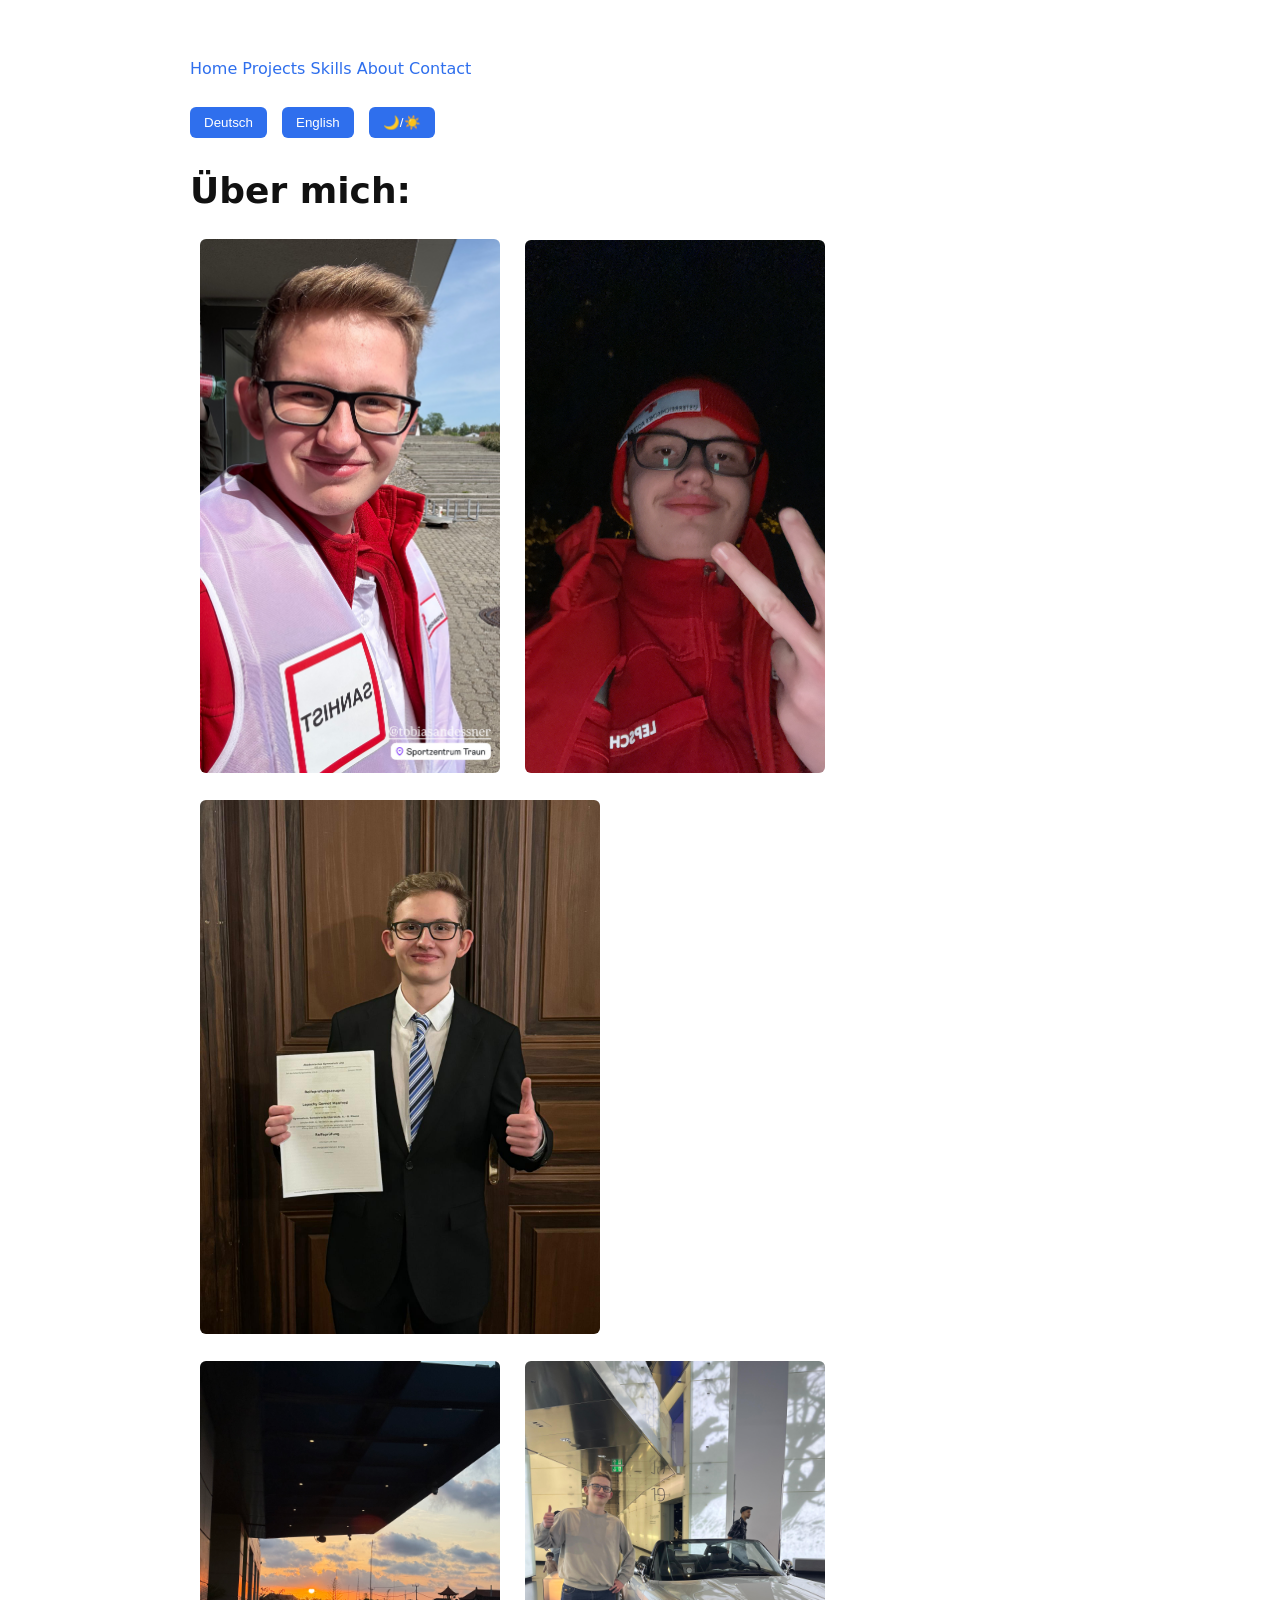
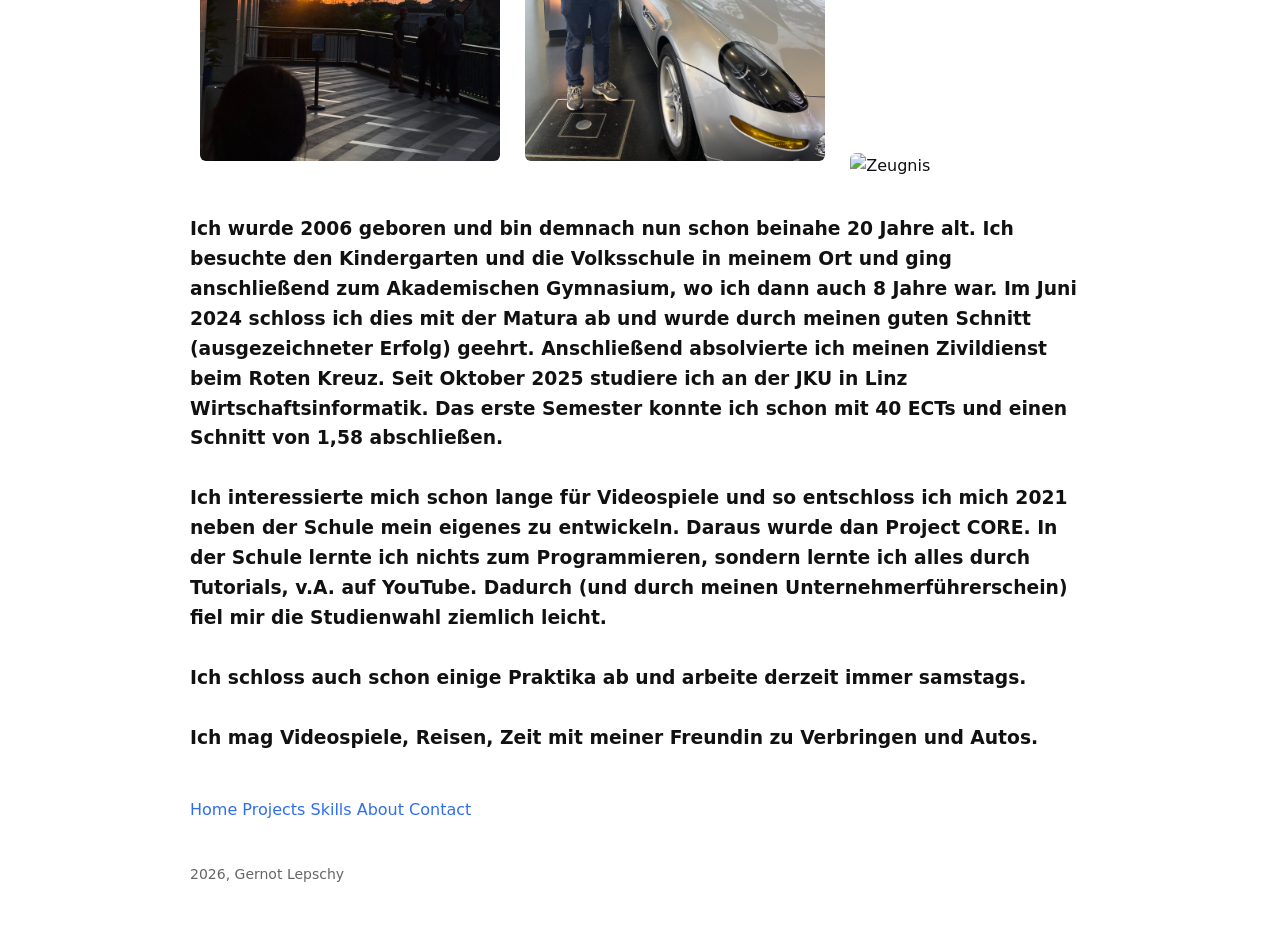
==== about.html @ 0e14af87 "Initial commit: portfolio website ready for GitHub Pages" ====
<!DOCTYPE html>
<html lang="de">
<head>
<meta charset="UTF-8">
<title>Projekte</title>
<link rel="stylesheet" href="app.css">
</head>
<body>
    <br><a href="index.html">Home</a>
    <a href ="projects.html">Projects</a>
    <a href ="skills.html">Skills</a>
    <a href ="about.html">About</a>
    <a href ="contact.html">Contact</a><br><br>
    <button onclick="setLanguage('de')"> Deutsch </button>
	<button onclick="setLanguage('en')"> English </button>
    <button onclick="toggleDarkMode()">🌙/☀️</button>

    <h1 id = "title"></h1>
    <img src = "Images/redcross.JPG" alt = "Rotes Kreuz 01" width="300">
    <img src = "Images/redcrossII.JPG" alt = "Rotes Kreuz 02" width="300">
    <img src = "Images/zeugnis.JPG" alt = "Zeugnis" width="400"><br>
    <img src = "Images/bali.jpg" alt = "Zeugnis" width="300">
    <img src = "Images/car.JPG" alt = "Zeugnis" width="300">
    <img src = "Images/baliII.jpg" alt = "Zeugnis" width="300">


    <h3 id = "description"></h3>

    <br><a href="index.html">Home</a>
    <a href ="projects.html">Projects</a>
    <a href ="skills.html">Skills</a>
    <a href ="about.html">About</a>
    <a href ="contact.html">Contact</a>
    <script src = "about_script.js"></script>
    <p>2026, Gernot Lepschy</p>
</body>
</html>
---- app.css ----
:root{
    --bg-color: #ffffff;
    --text-color: #111111;
    --card-color: #f4f6f8;
}

.darkmode{
    --bg-color: #121212;
    --text-color: #e4e4e4;
    --card-color: #1e1e1e;
}

body{
    background-color: var(--bg-color);
    color: var(--text-color);
    font-family: system-ui, -apple-system,BlinkMacSystemFont, "Segoe UI", Arial, sans-serif;
    max-width: 900px;
    margin: auto;
    padding: 30px;
    line-height: 1.6;
}
nav{
    margin-bottom: 30px;
}

nav a{
    margin-right: 20px;
    font-weight: 500;
}
.container{
    background-color: var(--card-color);
}

h1{
    font-size: 36px;
    margin-bottom: 10px;
}

h2{
    margin-top: 40px;
    border-bottom: 2px solid #ddd;
    padding-bottom: 5px;
}

h3{
    margin-top: 25px;
}


button{
    padding: 8px 14px;
    margin-right: 10px;
    border: none;
    background-color: #2f6fed;
    color: white;
    border-radius: 6px;
    cursor: pointer;
}

button:hover{
    background-color: #1d4fb8;
    transform: scale(1.05);
}
a{
    color: #2f6fed;
    text-decoration: none;
}

a:hover{
    opacity: 0.7;
    text-decoration: underline;
}

ul{
    padding-left: 20px;
}

ul ul{
    margin-top: 5px;
    margin-bottom: 10px;
}


img{
    margin: 10px;
    border-radius: 6px;
    transition: transform 0.2s;
    cursor: pointer;
}

img:hover{
    transform: scale(1.2);
}


iframe{
    border-radius: 8px;
    margin-bottom: 20px;
}
iframe:hover{
    transform: scale(1.2);
}

p:last-child{
    margin-top: 40px;
    font-size: 14px;
    color: #666;
}
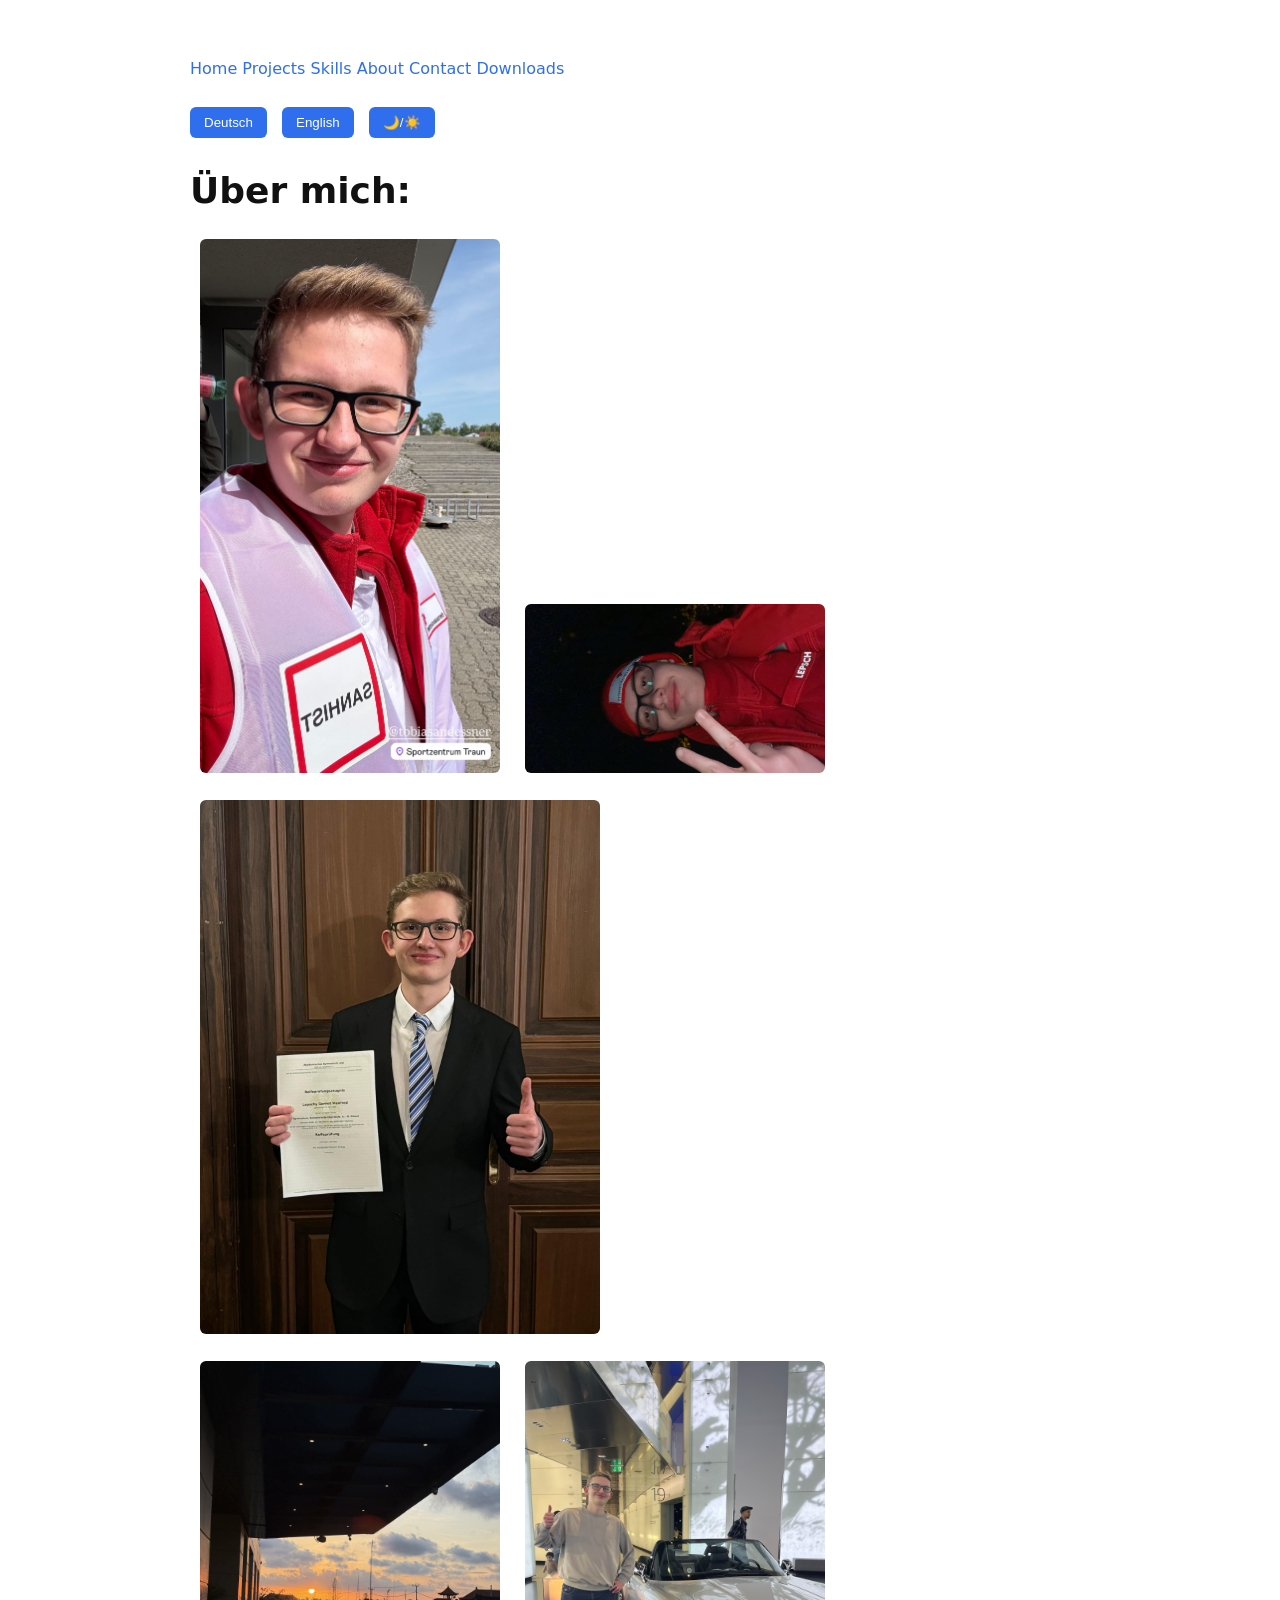
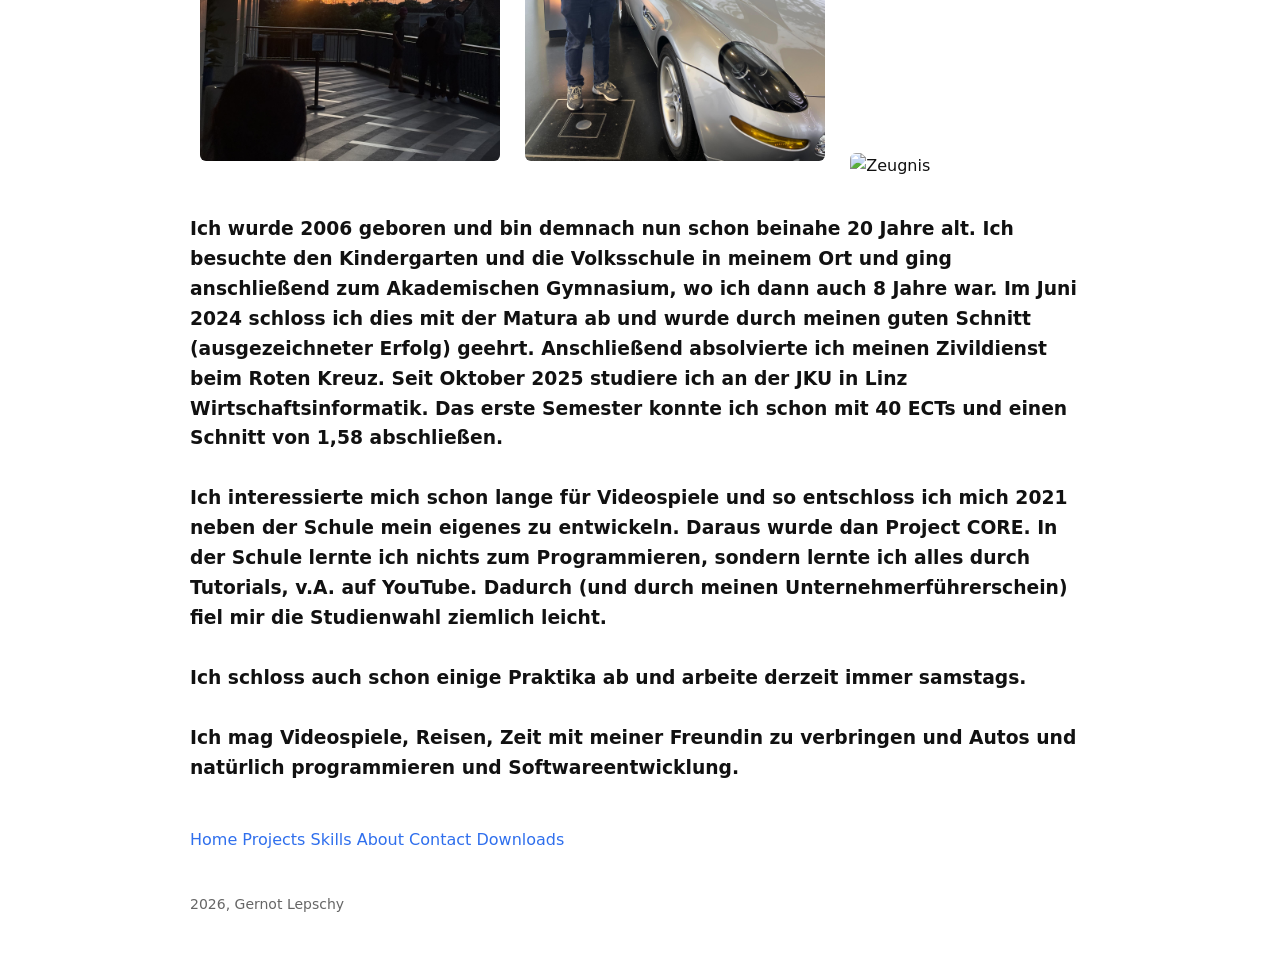
==== commit 404e8c4e: "Final update: Rechtschreibkorrekturen, neue Dateien, aktualisierte Skripte" ====
--- a/about.html
+++ b/about.html
@@ -10,7 +10,8 @@
     <a href ="projects.html">Projects</a>
     <a href ="skills.html">Skills</a>
     <a href ="about.html">About</a>
-    <a href ="contact.html">Contact</a><br><br>
+    <a href ="contact.html">Contact</a>
+    <a href ="downloads.html">Downloads</a><br><br>
     <button onclick="setLanguage('de')"> Deutsch </button>
 	<button onclick="setLanguage('en')"> English </button>
     <button onclick="toggleDarkMode()">🌙/☀️</button>
@@ -31,6 +32,7 @@
     <a href ="skills.html">Skills</a>
     <a href ="about.html">About</a>
     <a href ="contact.html">Contact</a>
+    <a href ="downloads.html">Downloads</a>
     <script src = "about_script.js"></script>
     <p>2026, Gernot Lepschy</p>
 </body>
